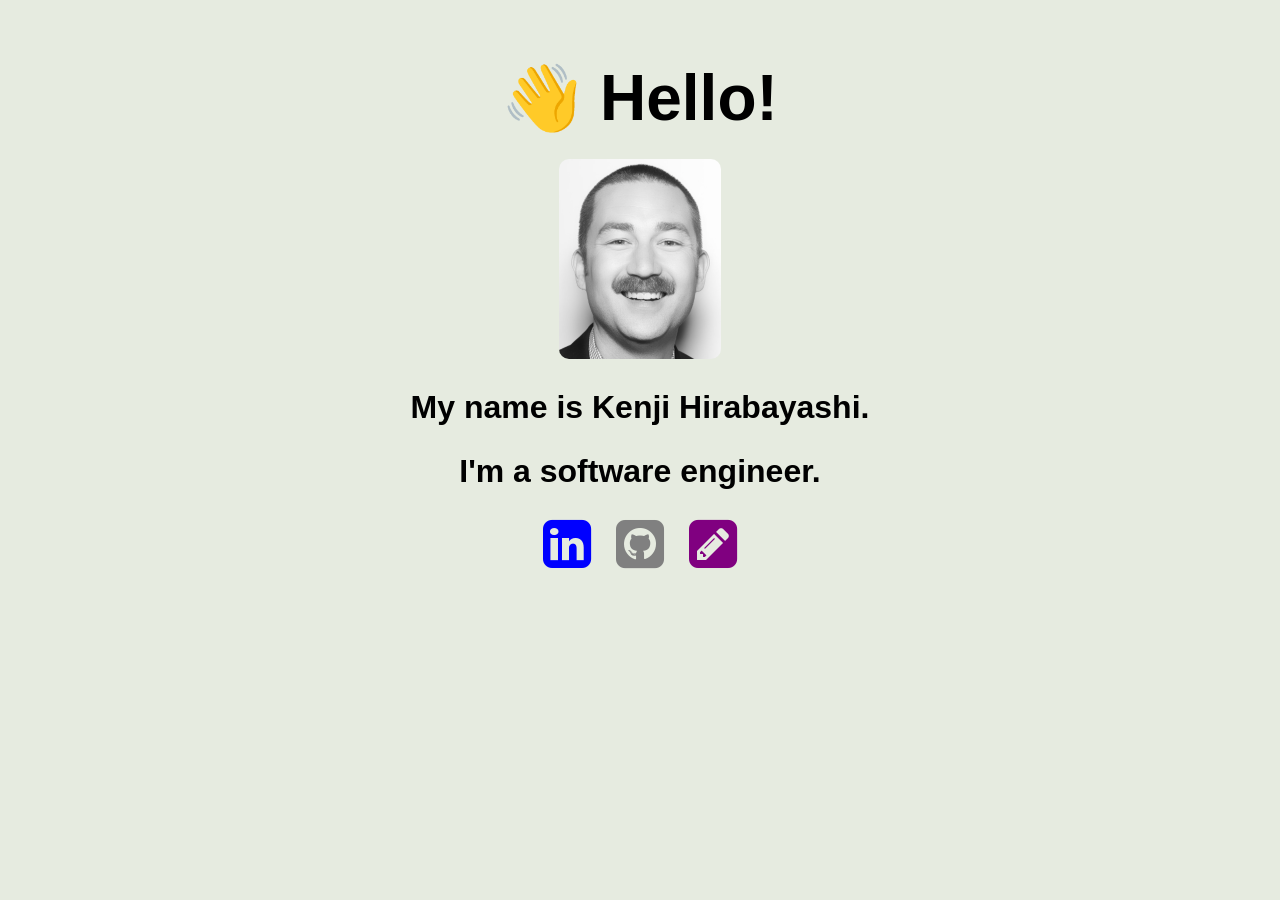
==== index.html @ a7c2c150 "avoids unsafe cross-origin destinations" ====
<!DOCTYPE html>
<html lang="en">

<head>
    <meta charset="UTF-8">
    <meta http-equiv="X-UA-Compatible" content="IE=edge">
    <meta name="viewport" content="width=device-width, initial-scale=1.0">
    <meta name="description" content="Kenji Hirabayashi - Software Engineer">
    <link rel="stylesheet" href="https://cdnjs.cloudflare.com/ajax/libs/font-awesome/4.7.0/css/font-awesome.min.css">
    <link rel="stylesheet" href="./styles/style.css">
    <title>Kenji Hirabayashi</title>
</head>

<body>
    <h1>&#128075; Hello!</h1>
    <img src="./images/kenji_avatar.png" alt="Kenji Hirabayashi" width="162px" height="200px" class="avatar">
    <h2>My name is Kenji Hirabayashi.</h2>
    <h2>I'm a software engineer.</h2>
    <h3>
        <a href="https://www.linkedin.com/in/mkhira2/" target="_blank" rel="noopener"><i title="LinkedIn"
                class="fa fa-linkedin-square fa-3x"></i></a>
        <span class="spacer"></span>
        <a href="https://www.github.com/mkhira2/" target="_blank" rel="noopener"><i title="GitHub"
                class="fa fa-github-square fa-3x"></i></a>
        <span class="spacer"></span>
        <a href="https://tinyurl.com/4r4hr296" target="_blank" rel="noopener"><i title="Resume"
                class="fa fa-pencil-square fa-3x"></i></a>
    </h3>
</body>

</html>
---- styles/style.css ----
body {
    text-align: center;
    padding-top: 10px;
    background-color: #E6EBE0;
}

h1 {
    font-size: 64px;
    font-family: Arial, Helvetica, sans-serif;
}

h2 {
    font-size: 32px;
    font-family: Arial, Helvetica, sans-serif;
}

.avatar {
    border-radius: 10px;
    margin-top: -20px;
}

.spacer {
    padding: 0 10px;
}

.fa-linkedin-square {
    color: blue
}

.fa-github-square {
    color: grey;
}

.fa-pencil-square {
    color: purple;
}
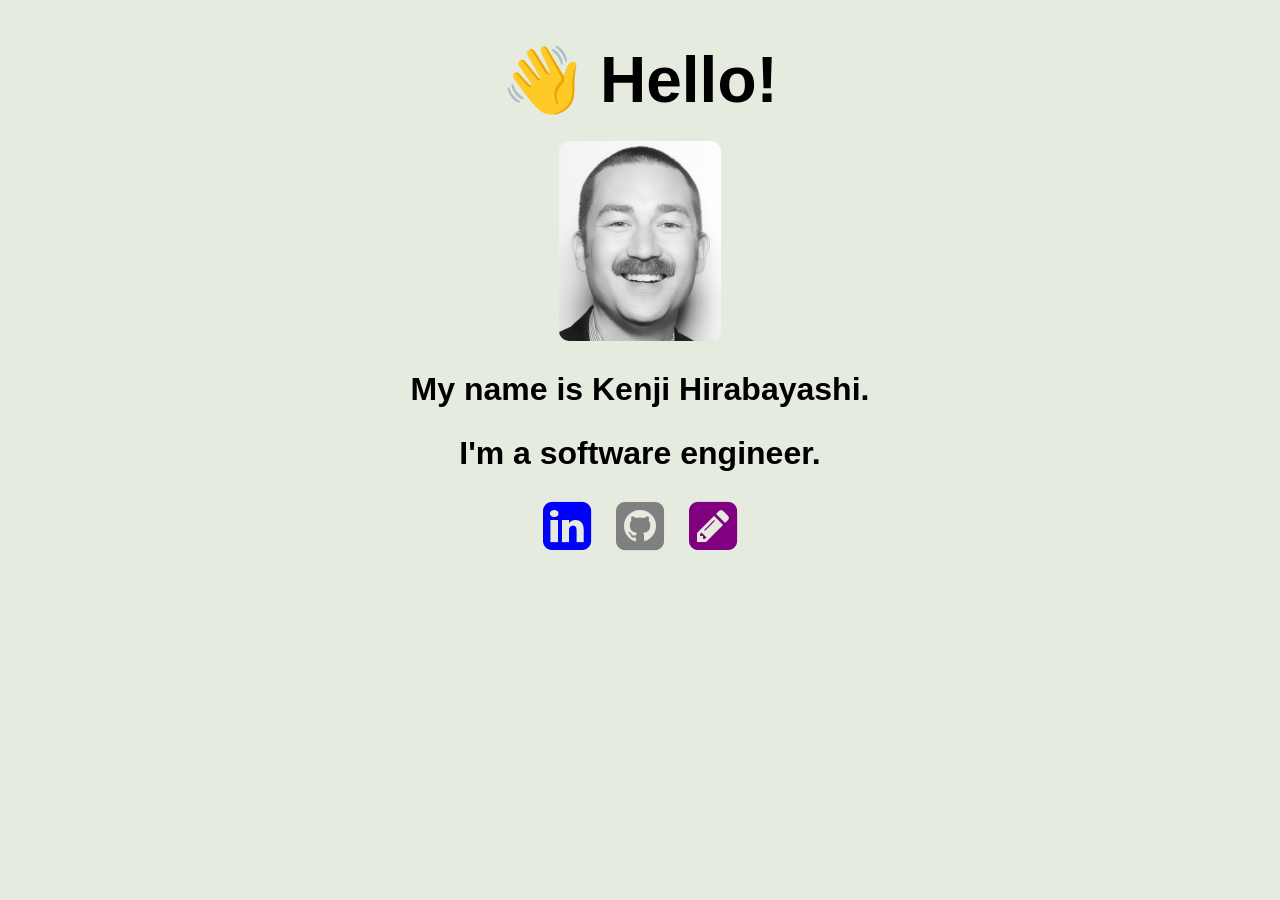
==== commit 31404f70: "adds userway widget" ====
--- a/index.html
+++ b/index.html
@@ -8,6 +8,9 @@
     <meta name="description" content="Kenji Hirabayashi - Software Engineer">
     <link rel="stylesheet" href="https://cdnjs.cloudflare.com/ajax/libs/font-awesome/4.7.0/css/font-awesome.min.css">
     <link rel="stylesheet" href="./styles/style.css">
+    <script>(function (d) { var s = d.createElement("script"); s.setAttribute("data-account", "BeXrBJb5XN"); s.setAttribute("src", "https://cdn.userway.org/widget.js"); (d.body || d.head).appendChild(s); })(document)</script>
+    <noscript>Please ensure Javascript is enabled for purposes of <a href="https://userway.org">website
+            accessibility</a></noscript>
     <title>Kenji Hirabayashi</title>
 </head>
 
--- a/styles/style.css
+++ b/styles/style.css
@@ -1,6 +1,5 @@
 body {
     text-align: center;
-    padding-top: 10px;
     background-color: #E6EBE0;
 }
 
